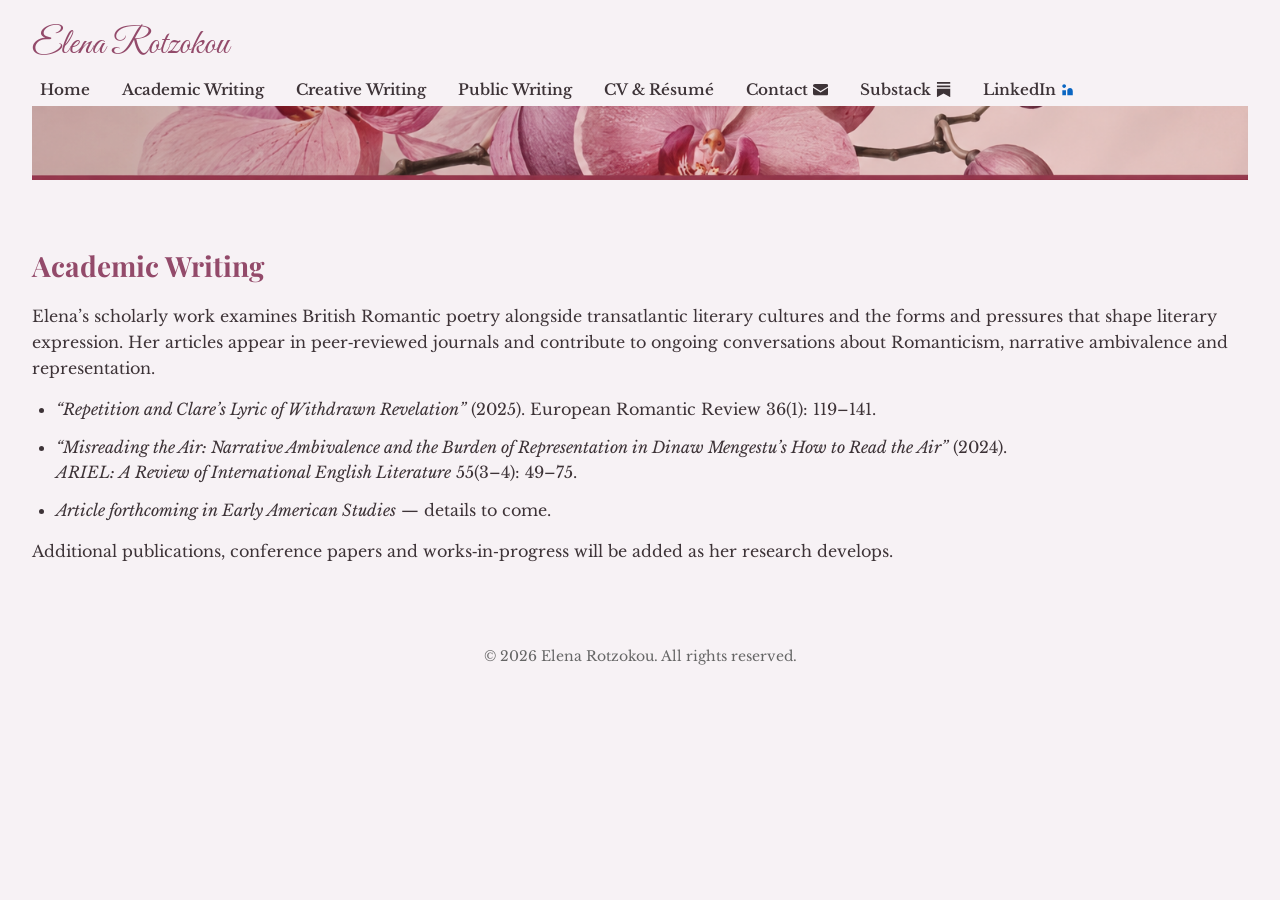
==== academic.html @ 19a69d19 "Add initial website" ====
<!DOCTYPE html>
<html lang="en">
<head>
    <meta charset="UTF-8" />
    <meta name="viewport" content="width=device-width, initial-scale=1.0" />
    <title>Elena Rotzokou | Academic Writing</title>
    <link rel="stylesheet" href="style.css" />
</head>
<body>
    <header>
        <div class="brand">
            <a href="index.html">Elena Rotzokou</a>
        </div>
        <nav>
            <a href="index.html">Home</a>
            <a href="academic.html">Academic Writing</a>
            <a href="creative.html">Creative Writing</a>
            <a href="public.html">Public Writing</a>
            <a href="cv_resume.html">CV & Résumé</a>
            <a href="contact.html">Contact
                <svg class="icon contact-icon" viewBox="0 0 16 16" xmlns="http://www.w3.org/2000/svg"><path d="M0 4a2 2 0 012-2h12a2 2 0 012 2v0.5l-8 5-8-5V4z"/><path d="M0 6v6a2 2 0 002 2h12a2 2 0 002-2V6l-8 5-8-5z"/></svg>
            </a>
            <a href="https://elenarotzokou.substack.com/" target="_blank">Substack
                <svg class="icon substack-icon" viewBox="0 0 16 16" xmlns="http://www.w3.org/2000/svg"><path d="M15 3.604H1v1.891h14v-1.89ZM1 7.208V16l7-3.926L15 16V7.208zM15 0H1v1.89h14z"/></svg>
            </a>
            <a href="https://www.linkedin.com/in/elena-rotzokou-7261281b7/" target="_blank" class="linkedin-link">LinkedIn
                <svg class="icon linkedin" viewBox="0 0 24 24" xmlns="http://www.w3.org/2000/svg"><path d="M4.98 3.5C3.34 3.5 2 4.84 2 6.5s1.34 3 2.98 3C6.62 9.5 8 8.16 8 6.5S6.62 3.5 4.98 3.5zM2.1 12.85V21h5.76v-8.15H2.1zm7.9 0V21h5.77v-4.67c0-2.58-2.92-2.41-2.92 0V21h5.76v-6.42c0-7.05-8.85-6.79-8.85 0z"/></svg>
            </a>
        </nav>
        <img class="divider" src="images/divider.png" alt="Decorative divider" />
    </header>
    <main>
        <section class="section">
            <h2>Academic Writing</h2>
            <p>Elena’s scholarly work examines British Romantic poetry alongside transatlantic literary cultures and the forms and pressures that shape literary expression. Her articles appear in peer‑reviewed journals and contribute to ongoing conversations about Romanticism, narrative ambivalence and representation.</p>
            <ul>
                <li><em>“Repetition and Clare’s Lyric of Withdrawn Revelation”</em> (2025). <span>European Romantic Review 36(1): 119–141.</span></li>
                <li><em>“Misreading the Air: Narrative Ambivalence and the Burden of Representation in Dinaw Mengestu’s <cite>How to Read the Air</cite>”</em> (2024). <span><em>ARIEL: A Review of International English Literature</em> 55(3–4): 49–75.</span></li>
                <li><em>Article forthcoming in <em>Early American Studies</em></em> — details to come.</li>
            </ul>
            <p>Additional publications, conference papers and works‑in‑progress will be added as her research develops.</p>
        </section>
    </main>
    <footer class="footer">
        © 2026 Elena Rotzokou. All rights reserved.
    </footer>
</body>
</html>
---- style.css ----
/*
 * Global styles for Elena Rotzokou’s website
 *
 * This stylesheet defines the overall look and feel of the
 * site. It imports a cursive script for the name/logo and a
 * classic serif for body copy, then applies consistent margins,
 * colours and spacing across the various pages. The palette
 * and typography are inspired by the clean, elegant design of
 * the reference site.
 */

@import url('https://fonts.googleapis.com/css2?family=Great+Vibes&family=Libre+Baskerville:wght@400;700&family=Playfair+Display:wght@700&display=swap');

/*
 * Colour palette
 *
 * To give the site a more polished, feminine feel without veering into
 * saccharine pink, we define a set of CSS variables for the background,
 * text and accent colours. The base background is a very light blush
 * that complements Elena’s portrait, while the accent tones draw from
 * dusty rose and deep plum. These variables make it easy to adjust the
 * palette later without hunting through the stylesheet.
 */

:root {
    --bg-colour: #f7f2f5;        /* light blush background */
    --text-colour: #3d3337;      /* dark plum‑brown for text */
    --accent-colour: #b76d8e;    /* dusty rose for links/buttons */
    --accent-hover: #a05476;     /* slightly deeper rose for hover states */
    --brand-colour: #934a6a;     /* deep rose for the logo */
    --muted-text: #666;          /* muted grey for footers and secondary text */
}

html, body {
    margin: 0;
    padding: 0;
    font-family: 'Libre Baskerville', serif;
    background-color: var(--bg-colour);
    color: var(--text-colour);
    line-height: 1.6;
}

/* Header containing the brand and navigation */
header {
    display: flex;
    justify-content: space-between;
    align-items: center;
    padding: 1rem 2rem;
    background-color: transparent;
    flex-wrap: wrap;
}

/* Cursive logo/brand in the top-left corner */
.brand a {
    font-family: 'Great Vibes', cursive;
    font-size: 2.25rem;
    text-decoration: none;
    color: var(--brand-colour);
}

/* Navigation links aligned to the right */
nav {
    display: flex;
    flex-wrap: wrap;
    gap: 1rem;
    align-items: center;
}

nav a {
    text-decoration: none;
    font-weight: 600;
    color: var(--text-colour);
    padding: 0.25rem 0.5rem;
    border-radius: 4px;
    transition: background-color 0.2s ease, color 0.2s ease;
    font-size: 0.95rem;
    display: flex;
    align-items: center;
}

nav a:hover {
    background-color: var(--accent-hover);
    color: #fff;
}

/* Icons in the navigation: scale to match text height */
.icon {
    height: 1em;
    width: 1em;
    margin-left: 0.3rem;
    fill: currentColor;
    flex-shrink: 0;
}

/* Hero section on the home page */
.hero {
    display: flex;
    flex-wrap: wrap;
    align-items: center;
    justify-content: center;
    padding: 3rem 2rem;
    background-color: var(--bg-colour);
}

.hero-image {
    flex: 1 1 300px;
    text-align: center;
    padding: 1rem;
}

.hero-image img {
    max-width: 100%;
    height: auto;
    border-radius: 8px;
    box-shadow: 0 4px 6px rgba(0, 0, 0, 0.1);
}

.hero-text {
    flex: 1 1 300px;
    padding: 1rem 2rem;
}

h1, h2 {
    font-family: 'Playfair Display', serif;
    margin-top: 0;
    color: var(--brand-colour);
}

h1 {
    font-size: 2rem;
}

h2 {
    font-size: 1.75rem;
    margin-bottom: 1rem;
}

/* Generic section styling for interior pages */
.section {
    padding: 3rem 2rem;
}

.section p {
    margin-bottom: 1rem;
}

.section ul {
    list-style-type: disc;
    padding-left: 1.5rem;
    margin-top: 0.5rem;
}

.section li {
    margin-bottom: 0.75rem;
}

/* Contact form styling */
form {
    max-width: 600px;
    margin: 0 auto;
}

form label {
    display: block;
    margin-bottom: 0.5rem;
    font-weight: bold;
}

form input[type="text"],
form input[type="email"],
form textarea {
    width: 100%;
    padding: 0.5rem;
    margin-bottom: 1rem;
    border: 1px solid #ccc;
    border-radius: 4px;
    font-family: 'Libre Baskerville', serif;
    font-size: 1rem;
}

form textarea {
    min-height: 150px;
    resize: vertical;
}

form button {
    display: inline-block;
    background-color: var(--accent-colour);
    color: #fff;
    border: none;
    padding: 0.5rem 1rem;
    border-radius: 4px;
    font-size: 1rem;
    cursor: pointer;
    transition: background-color 0.2s ease;
}

form button:hover {
    background-color: var(--accent-hover);
}

/* Footer styling */
.footer {
    text-align: center;
    padding: 1rem;
    background-color: transparent;
    font-size: 0.875rem;
    color: var(--muted-text);
}

/* Responsive adjustments */
@media (max-width: 768px) {
    header {
        flex-direction: column;
        align-items: flex-start;
    }

    nav {
        margin-top: 0.5rem;
    }

    .hero {
        flex-direction: column;
    }

    .hero-text, .hero-image {
        flex: 1 1 100%;
        padding: 1rem 0;
    }

    nav a {
        font-size: 0.9rem;
        padding: 0.25rem;
    }
}

/*
 * Decorative divider image
 *
 * An orchid‑themed banner is used beneath the navigation on every page to
 * visually separate the header from the main content. Treat it like any
 * other responsive image: set the width to 100% so it scales across
 * screen sizes and remove default margins. The divider is inserted via
 * <img class="divider" src="images/divider.png" /> in each page.
 */
img.divider {
    display: block;
    width: 100%;
    height: auto;
    margin: 0;
    padding: 0;
}

/*
 * LinkedIn branding
 *
 * The LinkedIn SVG icon uses the `linkedin` class so its fill colour can
 * match the official LinkedIn blue. Keeping the colour here instead of
 * inline makes it easy to adjust if the branding changes later.
 */
.linkedin {
    fill: #0A66C2;
}
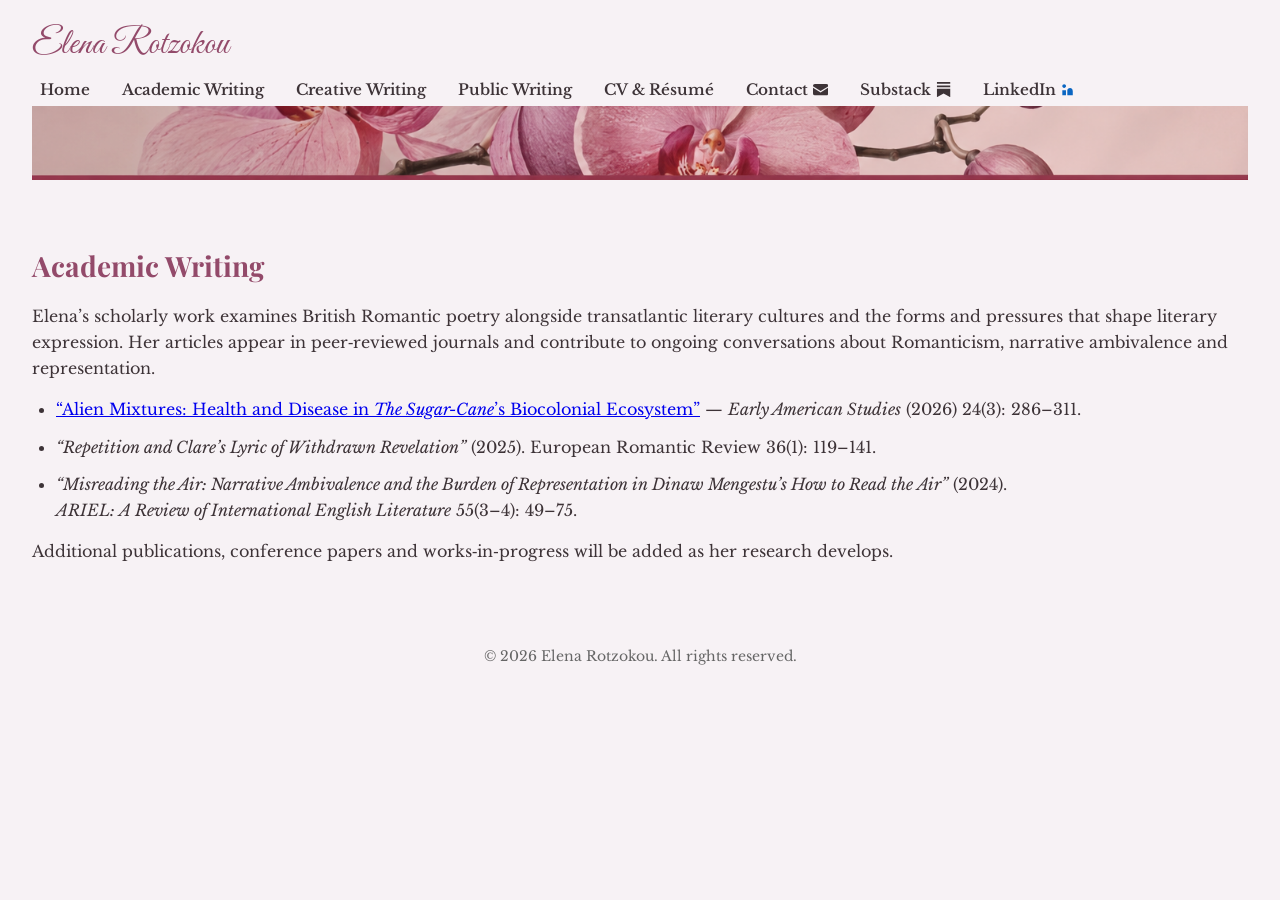
==== commit 179a69ff: "Update academic publications, CV overview and downloadable documents" ====
--- a/academic.html
+++ b/academic.html
@@ -34,9 +34,9 @@
             <h2>Academic Writing</h2>
             <p>Elena’s scholarly work examines British Romantic poetry alongside transatlantic literary cultures and the forms and pressures that shape literary expression. Her articles appear in peer‑reviewed journals and contribute to ongoing conversations about Romanticism, narrative ambivalence and representation.</p>
             <ul>
+                <li><a href="https://doi.org/10.1353/eam.2026.a997609" target="_blank">“Alien Mixtures: Health and Disease in <cite>The Sugar-Cane</cite>’s Biocolonial Ecosystem”</a> — <span><em>Early American Studies</em> (2026) 24(3): 286–311.</span></li>
                 <li><em>“Repetition and Clare’s Lyric of Withdrawn Revelation”</em> (2025). <span>European Romantic Review 36(1): 119–141.</span></li>
                 <li><em>“Misreading the Air: Narrative Ambivalence and the Burden of Representation in Dinaw Mengestu’s <cite>How to Read the Air</cite>”</em> (2024). <span><em>ARIEL: A Review of International English Literature</em> 55(3–4): 49–75.</span></li>
-                <li><em>Article forthcoming in <em>Early American Studies</em></em> — details to come.</li>
             </ul>
             <p>Additional publications, conference papers and works‑in‑progress will be added as her research develops.</p>
         </section>
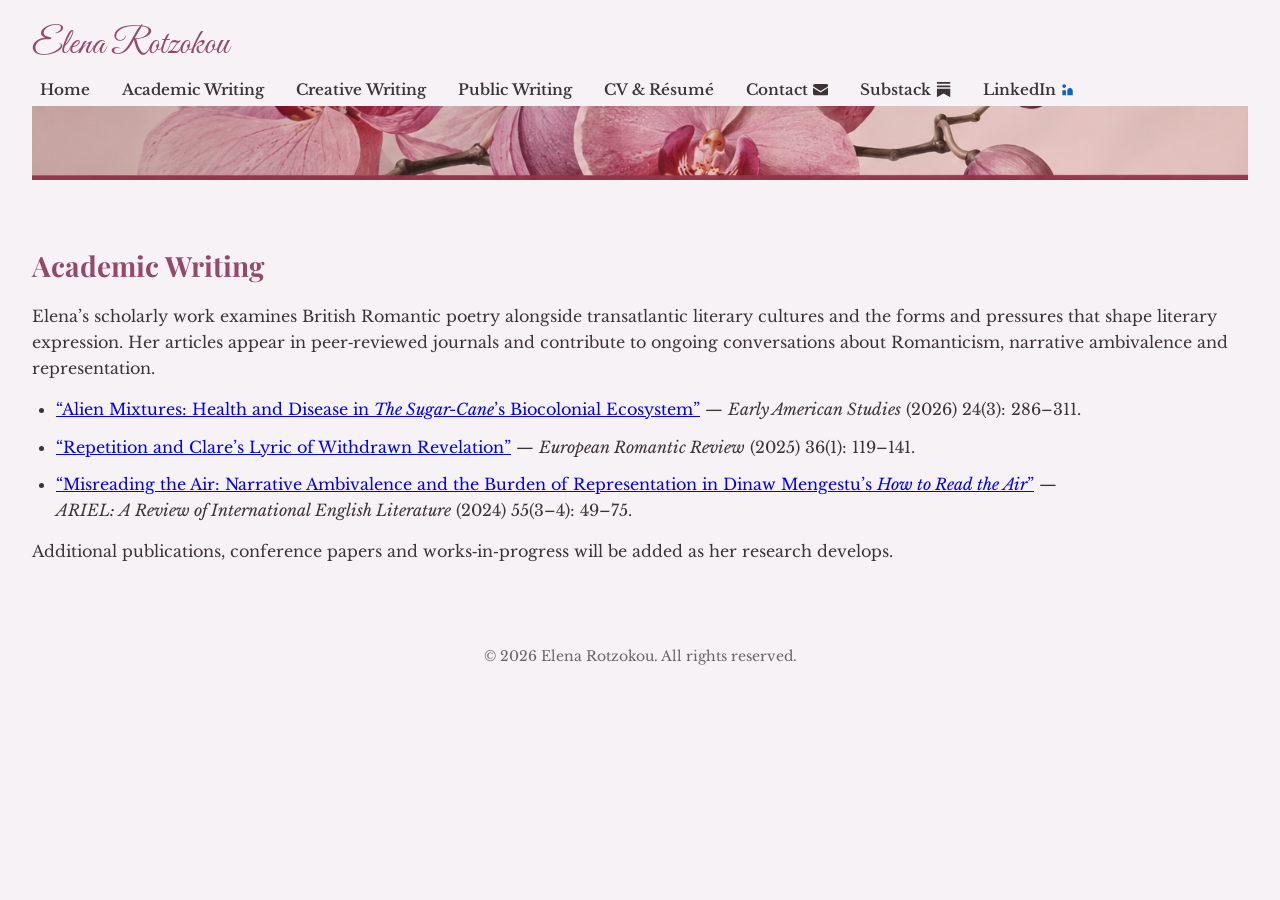
==== commit 9f319a86: "Match academic citation formatting and link all article titles" ====
--- a/academic.html
+++ b/academic.html
@@ -35,8 +35,8 @@
             <p>Elena’s scholarly work examines British Romantic poetry alongside transatlantic literary cultures and the forms and pressures that shape literary expression. Her articles appear in peer‑reviewed journals and contribute to ongoing conversations about Romanticism, narrative ambivalence and representation.</p>
             <ul>
                 <li><a href="https://doi.org/10.1353/eam.2026.a997609" target="_blank">“Alien Mixtures: Health and Disease in <cite>The Sugar-Cane</cite>’s Biocolonial Ecosystem”</a> — <span><em>Early American Studies</em> (2026) 24(3): 286–311.</span></li>
-                <li><em>“Repetition and Clare’s Lyric of Withdrawn Revelation”</em> (2025). <span>European Romantic Review 36(1): 119–141.</span></li>
-                <li><em>“Misreading the Air: Narrative Ambivalence and the Burden of Representation in Dinaw Mengestu’s <cite>How to Read the Air</cite>”</em> (2024). <span><em>ARIEL: A Review of International English Literature</em> 55(3–4): 49–75.</span></li>
+                <li><a href="https://doi.org/10.1080/10509585.2025.2454552" target="_blank">“Repetition and Clare’s Lyric of Withdrawn Revelation”</a> — <span><em>European Romantic Review</em> (2025) 36(1): 119–141.</span></li>
+                <li><a href="https://journalhosting.ucalgary.ca/index.php/ariel/article/view/75650" target="_blank">“Misreading the Air: Narrative Ambivalence and the Burden of Representation in Dinaw Mengestu’s <cite>How to Read the Air</cite>”</a> — <span><em>ARIEL: A Review of International English Literature</em> (2024) 55(3–4): 49–75.</span></li>
             </ul>
             <p>Additional publications, conference papers and works‑in‑progress will be added as her research develops.</p>
         </section>
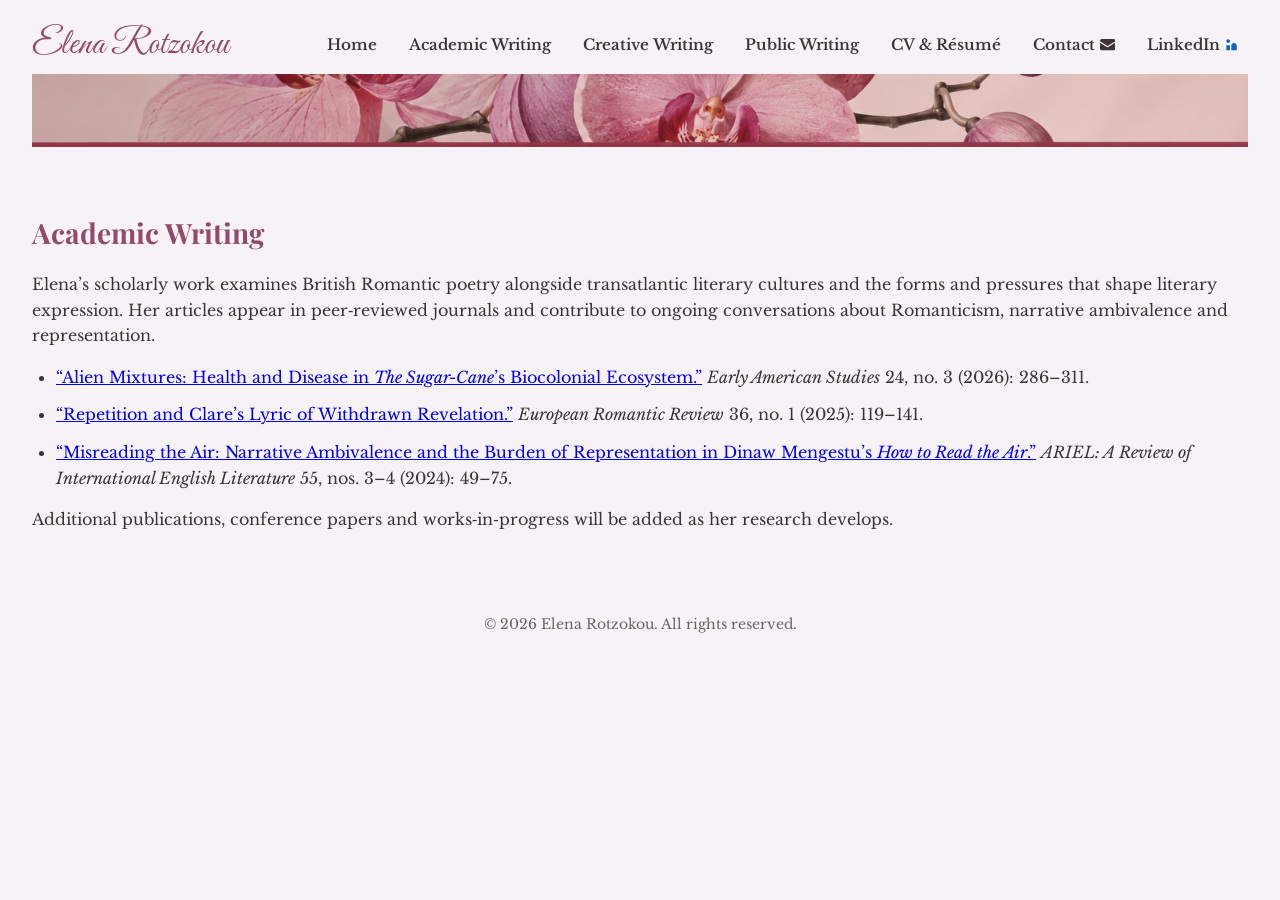
==== commit 7ab2ba57: "Standardize publication citations, link CV entries and remove Substack" ====
--- a/academic.html
+++ b/academic.html
@@ -20,9 +20,6 @@
             <a href="contact.html">Contact
                 <svg class="icon contact-icon" viewBox="0 0 16 16" xmlns="http://www.w3.org/2000/svg"><path d="M0 4a2 2 0 012-2h12a2 2 0 012 2v0.5l-8 5-8-5V4z"/><path d="M0 6v6a2 2 0 002 2h12a2 2 0 002-2V6l-8 5-8-5z"/></svg>
             </a>
-            <a href="https://elenarotzokou.substack.com/" target="_blank">Substack
-                <svg class="icon substack-icon" viewBox="0 0 16 16" xmlns="http://www.w3.org/2000/svg"><path d="M15 3.604H1v1.891h14v-1.89ZM1 7.208V16l7-3.926L15 16V7.208zM15 0H1v1.89h14z"/></svg>
-            </a>
             <a href="https://www.linkedin.com/in/elena-rotzokou-7261281b7/" target="_blank" class="linkedin-link">LinkedIn
                 <svg class="icon linkedin" viewBox="0 0 24 24" xmlns="http://www.w3.org/2000/svg"><path d="M4.98 3.5C3.34 3.5 2 4.84 2 6.5s1.34 3 2.98 3C6.62 9.5 8 8.16 8 6.5S6.62 3.5 4.98 3.5zM2.1 12.85V21h5.76v-8.15H2.1zm7.9 0V21h5.77v-4.67c0-2.58-2.92-2.41-2.92 0V21h5.76v-6.42c0-7.05-8.85-6.79-8.85 0z"/></svg>
             </a>
@@ -34,9 +31,9 @@
             <h2>Academic Writing</h2>
             <p>Elena’s scholarly work examines British Romantic poetry alongside transatlantic literary cultures and the forms and pressures that shape literary expression. Her articles appear in peer‑reviewed journals and contribute to ongoing conversations about Romanticism, narrative ambivalence and representation.</p>
             <ul>
-                <li><a href="https://doi.org/10.1353/eam.2026.a997609" target="_blank">“Alien Mixtures: Health and Disease in <cite>The Sugar-Cane</cite>’s Biocolonial Ecosystem”</a> — <span><em>Early American Studies</em> (2026) 24(3): 286–311.</span></li>
-                <li><a href="https://doi.org/10.1080/10509585.2025.2454552" target="_blank">“Repetition and Clare’s Lyric of Withdrawn Revelation”</a> — <span><em>European Romantic Review</em> (2025) 36(1): 119–141.</span></li>
-                <li><a href="https://journalhosting.ucalgary.ca/index.php/ariel/article/view/75650" target="_blank">“Misreading the Air: Narrative Ambivalence and the Burden of Representation in Dinaw Mengestu’s <cite>How to Read the Air</cite>”</a> — <span><em>ARIEL: A Review of International English Literature</em> (2024) 55(3–4): 49–75.</span></li>
+                <li><a href="https://doi.org/10.1353/eam.2026.a997609" target="_blank">“Alien Mixtures: Health and Disease in <cite>The Sugar-Cane</cite>’s Biocolonial Ecosystem.”</a> <span><em>Early American Studies</em> 24, no. 3 (2026): 286–311.</span></li>
+                <li><a href="https://doi.org/10.1080/10509585.2025.2454552" target="_blank">“Repetition and Clare’s Lyric of Withdrawn Revelation.”</a> <span><em>European Romantic Review</em> 36, no. 1 (2025): 119–141.</span></li>
+                <li><a href="https://journalhosting.ucalgary.ca/index.php/ariel/article/view/75650" target="_blank">“Misreading the Air: Narrative Ambivalence and the Burden of Representation in Dinaw Mengestu’s <cite>How to Read the Air</cite>.”</a> <span><em>ARIEL: A Review of International English Literature</em> 55, nos. 3–4 (2024): 49–75.</span></li>
             </ul>
             <p>Additional publications, conference papers and works‑in‑progress will be added as her research develops.</p>
         </section>
